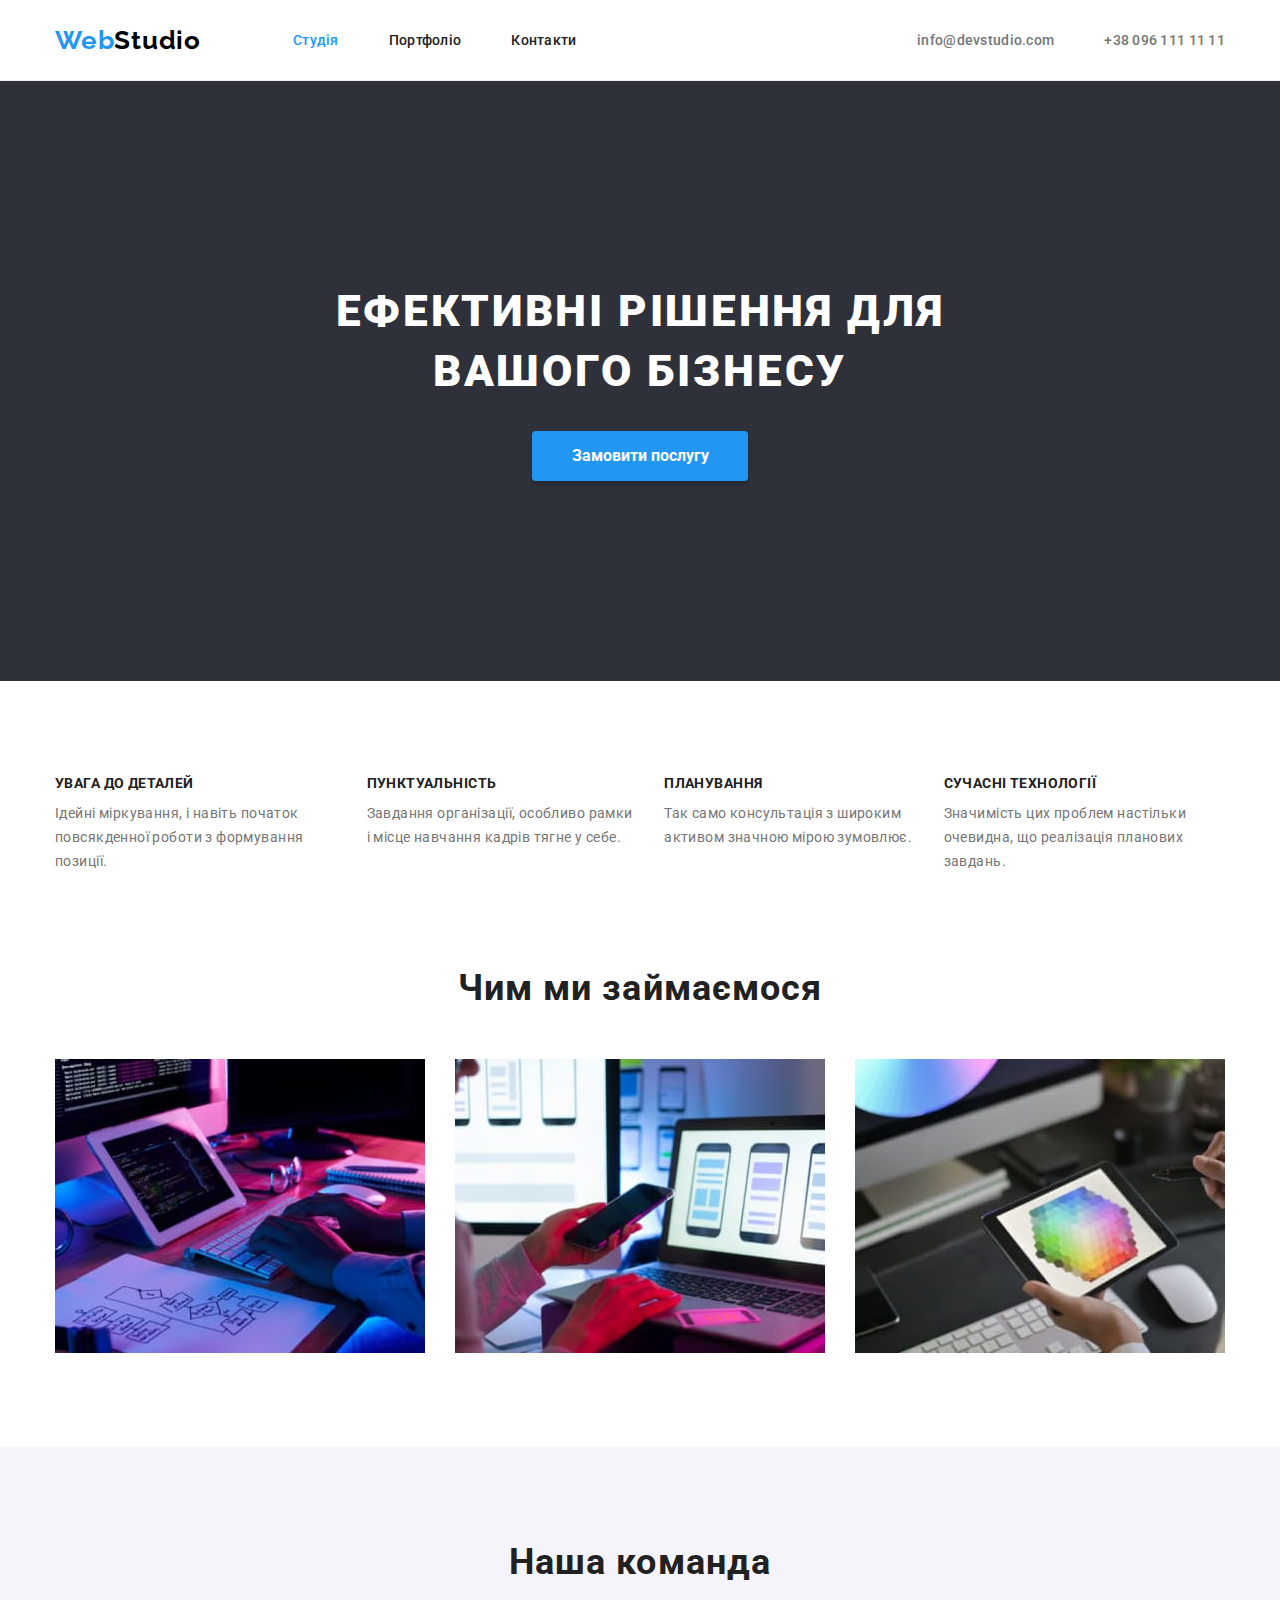
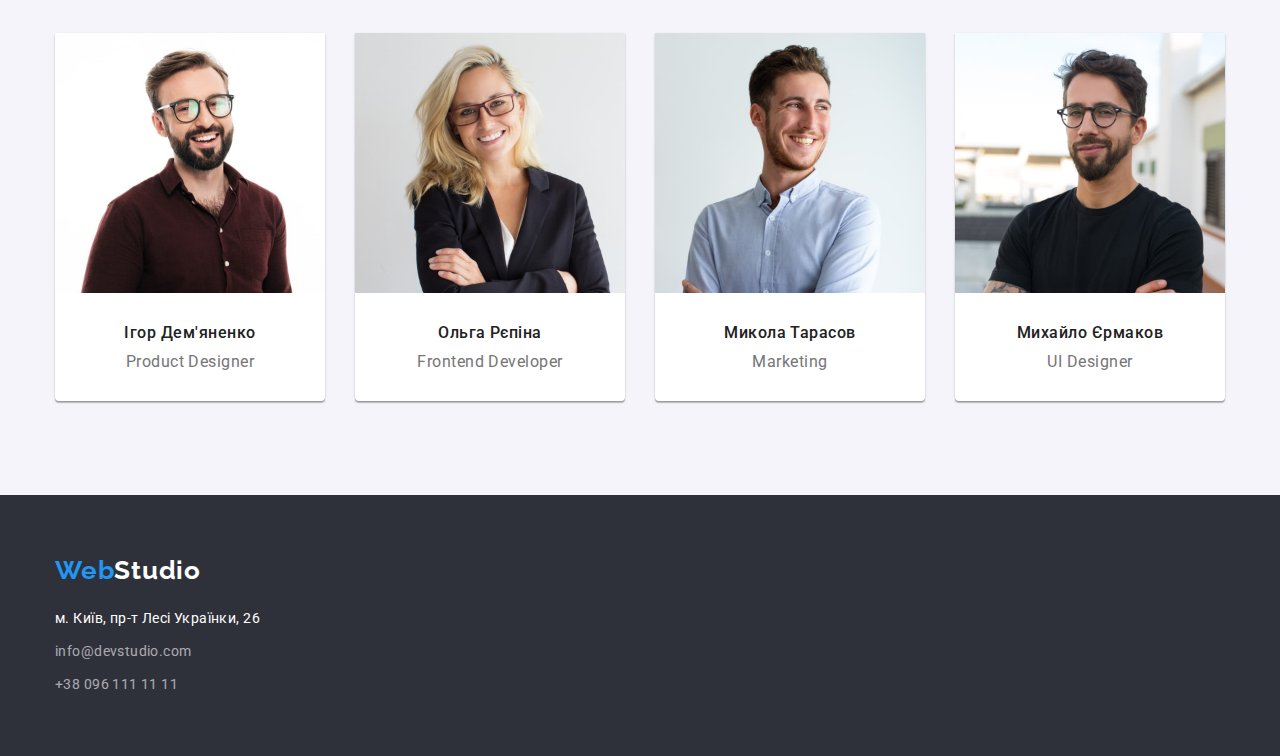
==== index.html @ c27292c5 "Initial commit" ====
<!DOCTYPE html>
<html lang="uk">
  <head>
    <meta charset="UTF-8" />
    <meta http-equiv="X-UA-Compatible" content="IE=edge" />
    <meta name="viewport" content="width=device-width, initial-scale=1.0" />
    <link
      rel="stylesheet"
      href="https://cdnjs.cloudflare.com/ajax/libs/modern-normalize/1.1.0/modern-normalize.min.css
"
    />
    <link rel="stylesheet" href="./css/styles.css" />
    <link rel="preconnect" href="https://fonts.googleapis.com" />
    <link rel="preconnect" href="https://fonts.gstatic.com" crossorigin />
    <link
      href="https://fonts.googleapis.com/css2?family=Raleway:wght@700&family=Roboto:wght@400;500;700;900&display=swap"
      rel="stylesheet"
    />
    <title>Студія</title>
  </head>
  <body class="main">
    <!-- Шапка сайту -->
    <header class="header">
      <div class="container header-container">
        <nav class="nav">
          <a href="" class="logo"><span class="web">Web</span>Studio</a>
          <ul class="nav-list">
            <li class="nav-item">
              <a href="./index.html" class="nav-link current">Студія</a>
            </li>
            <li class="nav-item">
              <a href="./portfolio.html" class="nav-link">Портфоліо</a>
            </li>
            <li class="nav-item"><a href="" class="nav-link">Контакти</a></li>
          </ul>
        </nav>
        <ul class="header-list">
          <li class="header-item">
            <a href="mailto:info@devstudio.com" class="header-link"
              >info@devstudio.com</a
            >
          </li>
          <li class="header-item">
            <a href="tel:+380961111111" class="header-link"
              >+38 096 111 11 11</a
            >
          </li>
        </ul>
      </div>
    </header>
    <!-- Основний контент -->
    <main>
      <!--Вступне відео-->
      <section class="hero">
        <div class="container hero-container">
          <h1 class="hero-title">Ефективні рішення для вашого бізнесу</h1>
          <button type="button" class="hero-btn">Замовити послугу</button>
        </div>
      </section>
      <!--Перелік гарних рис-->
      <section class="ideology section">
        <div class="container ideo-container">
          <h2 class="visually-hidden">Яка наша ідеологія</h2>
          <ul class="ideology-list">
            <li class="ideology-item">
              <h3 class="caution">Увага до деталей</h3>
              <p class="ideology-text">
                Ідейні міркування, і навіть початок повсякденної роботи з
                формування позиції.
              </p>
            </li>
            <li class="ideology-item">
              <h3 class="caution">Пунктуальність</h3>
              <p class="ideology-text">
                Завдання організації, особливо рамки і місце навчання кадрів
                тягне у себе.
              </p>
            </li>
            <li class="ideology-item">
              <h3 class="caution">Планування</h3>
              <p class="ideology-text">
                Так само консультація з широким активом значною мірою зумовлює.
              </p>
            </li>
            <li class="ideology-item">
              <h3 class="caution">Сучасні технології</h3>
              <p class="ideology-text">
                Значимість цих проблем настільки очевидна, що реалізація
                планових завдань.
              </p>
            </li>
          </ul>
        </div>
      </section>
      <!--Картинки чим займаємося-->
      <section class="images section">
        <div class="container images-container">
          <h2 class="title">Чим ми займаємося</h2>
          <ul class="images-list">
            <li class="images-item">
              <img
                src="./images/box1.jpg"
                alt="Верстка на комп'ютері"
                width="370"
                class="image"
              />
            </li>
            <li>
              <img
                src="./images/box2.jpg"
                alt="З'єднання між комп'ютером та смартфоном"
                width="370"
                class="image"
              />
            </li>
            <li>
              <img
                src="./images/box3.jpg"
                alt="Дизайн на планшеті"
                width="370"
                class="image"
              />
            </li>
          </ul>
        </div>
      </section>
      <!--Люди в команді-->
      <section class="team section">
        <div class="container team-container">
          <h2 class="title">Наша команда</h2>
          <ul class="team-list">
            <li class="team-item">
              <img
                src="./images/man1.jpg"
                alt=""
                width="270"
                height="260"
                class="team-img"
              />
              <div class="team-block">
                <h3 class="team-name">Ігор Дем'яненко</h3>
                <p class="team-text">Product Designer</p>
              </div>
            </li>
            <li class="team-item">
              <img
                src="./images/women1.jpg"
                alt=""
                width="270"
                height="260"
                class="team-img"
              />
              <div class="team-block">
                <h3 class="team-name">Ольга Рєпіна</h3>
                <p class="team-text">Frontend Developer</p>
              </div>
            </li>
            <li class="team-item">
              <img
                src="./images/man2.jpg"
                alt=""
                width="270"
                height="260"
                class="teamteam-img"
              />
              <div class="team-block">
                <h3 class="team-name">Микола Тарасов</h3>
                <p class="team-text">Marketing</p>
              </div>
            </li>
            <li class="team-item">
              <img src="./images/man3.jpg" alt="" width="270" height="260" />
              <div class="team-block">
                <h3 class="team-name">Михайло Єрмаков</h3>
                <p class="team-text">UI Designer</p>
              </div>
            </li>
          </ul>
        </div>
      </section>
    </main>
    <!-- Футер -->
    <footer class="footer">
      <div class="container">
        <a href="" class="footer-logo"><span class="web">Web</span>Studio</a>
        <address class="address">
          <ul class="address-list">
            <li class="address-item">
              <a
                href="https://www.google.com.ua/maps/place/%D0%B1%D1%83%D0%BB.+%D0%9B%D0%B5%D1%81%D0%B8+%D0%A3%D0%BA%D1%80%D0%B0%D0%B8%D0%BD%D0%BA%D0%B8,+26,+%D0%9A%D0%B8%D0%B5%D0%B2,+02000/@50.4265807,30.5361971,17z/data=!3m1!4b1!4m5!3m4!1s0x40d4cf0e033ecbe9:0x57a4dffefec77da0!8m2!3d50.4265807!4d30.5383858?hl=ru"
                target="_blank"
                rel="noopener noreferrer"
                class="address-map"
                >м. Київ, пр-т Лесі Українки, 26</a
              >
            </li>
            <li class="address-item">
              <a href="mailto:info@devstudio.com" class="address-mail"
                >info@devstudio.com</a
              >
            </li>
            <li class="address-item">
              <a href="tel:+380961111111" class="address-tel"
                >+38 096 111 11 11</a
              >
            </li>
          </ul>
        </address>
      </div>
    </footer>
  </body>
</html>
---- css/styles.css ----
:root {
    /* Кольори макету */

    --main-clr: #2196F3;
    --dark-grey-clr: #2F313A;
    --light-clr: #F5F5F5;
    --light-grey-clr: #F5F4FA;
    --grey-txt-clr: #757575;
    --dark-txt-clr: #212121;
    --light-txt-clr: #FFFFFF;
    --foot-grey-clr: rgba(255, 255, 255, 0.6);
    --dark-clr: #000000;
    --btn-active: #188CE8;


    /* Шрифти макету */

    --main-font: 'Roboto',
        sans-serif;
    --logo-font: 'Raleway',
        sans-serif;


}



.main {
    font-family: var(--main-font);
    color: var(--dark-txt-clr);
    margin: 0;

}

h1,
h2,
h3,
h4,
h5,
h6,
p,
ul {
    margin: 0;
}

img {
    display: block;
}


.container {
    width: 1200px;
    padding: 0 15px;
    margin: 0 auto;

}

.visually-hidden {
    position: absolute;
    white-space: nowrap;
    width: 1px;
    height: 1px;
    overflow: hidden;
    border: 0;
    padding: 0;
    clip: rect(0 0 0 0);
    clip-path: inset(50%);
    margin: -1px;
}


.section {
    padding: 94px 0;
}

.header-container,
.nav {
    display: flex;
    align-items: center;
    margin-right: auto;

}



.header-list,
.nav-list {
    display: flex;
    gap: 50px;
    padding: 0;
}



/* Початок nav */

.logo,
.logo:focus {
    font-family: var(--logo-font);
    font-weight: 700;
    font-size: 26px;
    line-height: calc(31 / 26);
    letter-spacing: 0.03em;
    color: var(--dark-clr);
    text-decoration: none;
    list-style: none;
    margin-right: 92px;
}



.web {
    color: var(--main-clr);

}

/* Початок шапки */

.header {
    background-color: var(--light-txt-clr);
    font-weight: 500;
    font-size: 14px;
    line-height: calc(16 / 14);
    letter-spacing: 0.02em;
    font-family: var(--main-font);
    border-bottom: 1px solid #ECECEC;
}

.header-list,
.nav-list,
.header-list:focus {
    list-style: none;
    padding: 0;
}



.nav-link {

    text-decoration: none;
    color: inherit;
    padding: 32px 0;

}

.nav-link:hover,
.nav-link:focus {
    color: var(--main-clr);
}

.current {
    color: var(--main-clr);
}

/* Кінець nav */

/* Початок контактів */

.header-link {
    list-style: none;
    font-weight: 500;
    font-size: 14px;
    line-height: calc(16 / 14);
    letter-spacing: 0.02em;
    color: var(--grey-txt-clr);
    text-decoration: none;

}

.header-link,
.header-item {
    padding: 32px 0;
}

.header-link:hover,
.header-link:focus {
    color: var(--main-clr);
}

/* Кінець контактів */



/* Початок основного контенту */


/* Герой */
.hero {
    display: flex;
    background-color: var(--dark-grey-clr);
    padding: 200px 0;
    text-align: center;
}



.hero-title {
    font-weight: 900;
    font-size: 44px;
    line-height: calc(60 / 44);
    letter-spacing: 0.06em;
    text-transform: uppercase;
    color: var(--light-txt-clr);
    flex-wrap: wrap;
    width: 696px;
    margin: 0 auto 30px;


}

.hero-btn {
    background-color: var(--main-clr);
    color: var(--light-txt-clr);
    cursor: pointer;
    font-weight: 700;
    font-size: 16px;
    line-height: calc(30 / 16);
    text-align: center;
    box-shadow: 0px 4px 4px rgba(0, 0, 0, 0.15);
    border-radius: 4px;
    border: transparent;
    padding: 10px 32px;
    width: 216px;

}

.hero-btn:hover {
    background-color: var(--btn-active);
}

/* Герой кінець */

/* Перелік гарних рис */


.ideology {
    padding-bottom: 0;
}


.caution {
    font-weight: 700;
    font-size: 14px;
    line-height: calc(16 / 14);
    letter-spacing: 0.03em;
    text-transform: uppercase;
    margin-bottom: 10px;

}

.ideo-container {
    display: flex;
    align-items: center;

}

.caution,
.ideology-text {

    flex-wrap: wrap;

}

.ideology-list {

    list-style: none;
    display: flex;
    gap: 30px;
    padding: 0;

}

.ideology-text {
    font-size: 14px;
    line-height: calc(24 / 14);
    letter-spacing: 0.03em;
    color: var(--grey-txt-clr);


}




/* Кінець гарних рис */


/* Чим займаємося */


.images-container {
    display: flex;
    flex-direction: column;
    justify-content: center;
}

.title {
    font-weight: 700;
    font-size: 36px;
    line-height: calc(42 / 36);
    text-align: center;
    letter-spacing: 0.03em;
    margin-bottom: 50px;
}

.images-list {
    list-style: none;
    display: flex;
    gap: 30px;
    padding: 0;
}



/* Кінець чим займаємося */


/* Люди в команді */

.team {
    background-color: var(--light-grey-clr);

}

.team-container {
    display: flex;
    flex-direction: column;

}



.team-list {
    list-style: none;
    display: flex;
    gap: 30px;
    padding: 0;

}

.team-block {
    padding: 30px 0;
}

.team-item {
    box-shadow: 0px 1px 3px rgba(0, 0, 0, 0.12), 0px 1px 1px rgba(0, 0, 0, 0.14), 0px 2px 1px rgba(0, 0, 0, 0.2);
    border-radius: 0px 0px 4px 4px;
    width: 270px;
    background-color: var(--light-txt-clr);
}

.team-name {
    font-weight: 500;
    font-size: 16px;
    line-height: calc(19 / 16);
    text-align: center;
    letter-spacing: 0.03em;
    margin-bottom: 10px;


}

.team-text {
    font-size: 16px;
    line-height: calc(19 / 16);
    text-align: center;
    letter-spacing: 0.03em;
    color: var(--grey-txt-clr);

}



/* кінець люди в команді */


/* Футер початок */

.footer {
    background-color: var(--dark-grey-clr);
    display: flex;
    align-items: center;
    padding: 60px 0;
}


.footer-logo {
    font-family: var(--logo-font);
    font-weight: 700;
    font-size: 26px;
    line-height: calc(31 / 26);
    letter-spacing: 0.03em;
    color: var(--light-txt-clr);
    list-style: none;
    text-decoration: none;
    display: inline-block;
    margin-bottom: 20px;
}



.address-item:not(:last-child) {
    margin-bottom: 9px;
}



.address-map {
    font-weight: 400;
    font-size: 14px;
    line-height: calc(24 / 14);
    letter-spacing: 0.03em;
    color: var(--light-txt-clr);
    text-decoration: none;
    font-style: normal;

}

.address-tel,
.address-mail {
    font-weight: 400;
    font-size: 14px;
    line-height: calc(24 / 14);
    letter-spacing: 0.03em;
    color: var(--foot-grey-clr);
    text-decoration: none;
    font-style: normal;


}

.address-tel {
    margin: 0;
}

.address-list {
    list-style: none;
    padding: 0;
}

.address-tel:hover,
.address-mail:hover,
.address-map:hover,
.address-tel:focus,
.address-mail:focus,
.address-map:focus {
    color: var(--main-clr);

}

/* Кінець футеру */





/* ПОРТФОЛІО */




.port-btns {
    list-style: none;
    display: flex;
    justify-content: center;
    gap: 8px;
    margin-bottom: 50px;
}

.port-btn {
    cursor: pointer;
    background-color: var(--light-grey-clr);
    border: 0;
    font-family: inherit;
    font-weight: 500;
    font-size: 16px;
    line-height: calc(26 / 16);
    text-align: center;
    letter-spacing: 0.03em;
    padding: 6px 22px;
    border-radius: 4px;
}


.port-btn:hover,
.port-btn:focus {
    background-color: var(--main-clr);
    color: var(--light-txt-clr);
    box-shadow: 0px 3px 1px rgba(0, 0, 0, 0.1), 0px 1px 2px rgba(0, 0, 0, 0.08), 0px 2px 2px rgba(0, 0, 0, 0.12);

}

.port-box {
    padding: 20px 24px;
    border-right: 1px solid #EEEEEE;
    border-bottom: 1px solid #EEEEEE;
    border-left: 1px solid #EEEEEE;
}

.port-list {
    display: flex;
    flex-wrap: wrap;
    gap: 30px;
    padding: 0;
}

.port-item {
    list-style: none;
    width: calc((100% - 60px) / 3);
    padding: 0;
}

.port-link,
.port-link:focus {
    text-decoration: none;
    color: inherit;
}

.port-titles {
    font-weight: 700;
    font-size: 18px;
    line-height: calc(36 / 18);
    letter-spacing: 0.06em;
    margin-bottom: 4px;
}

.port-text {
    font-size: 16px;
    line-height: calc(30 / 16);
    letter-spacing: 0.03em;
    color: var(--grey-txt-clr);
}
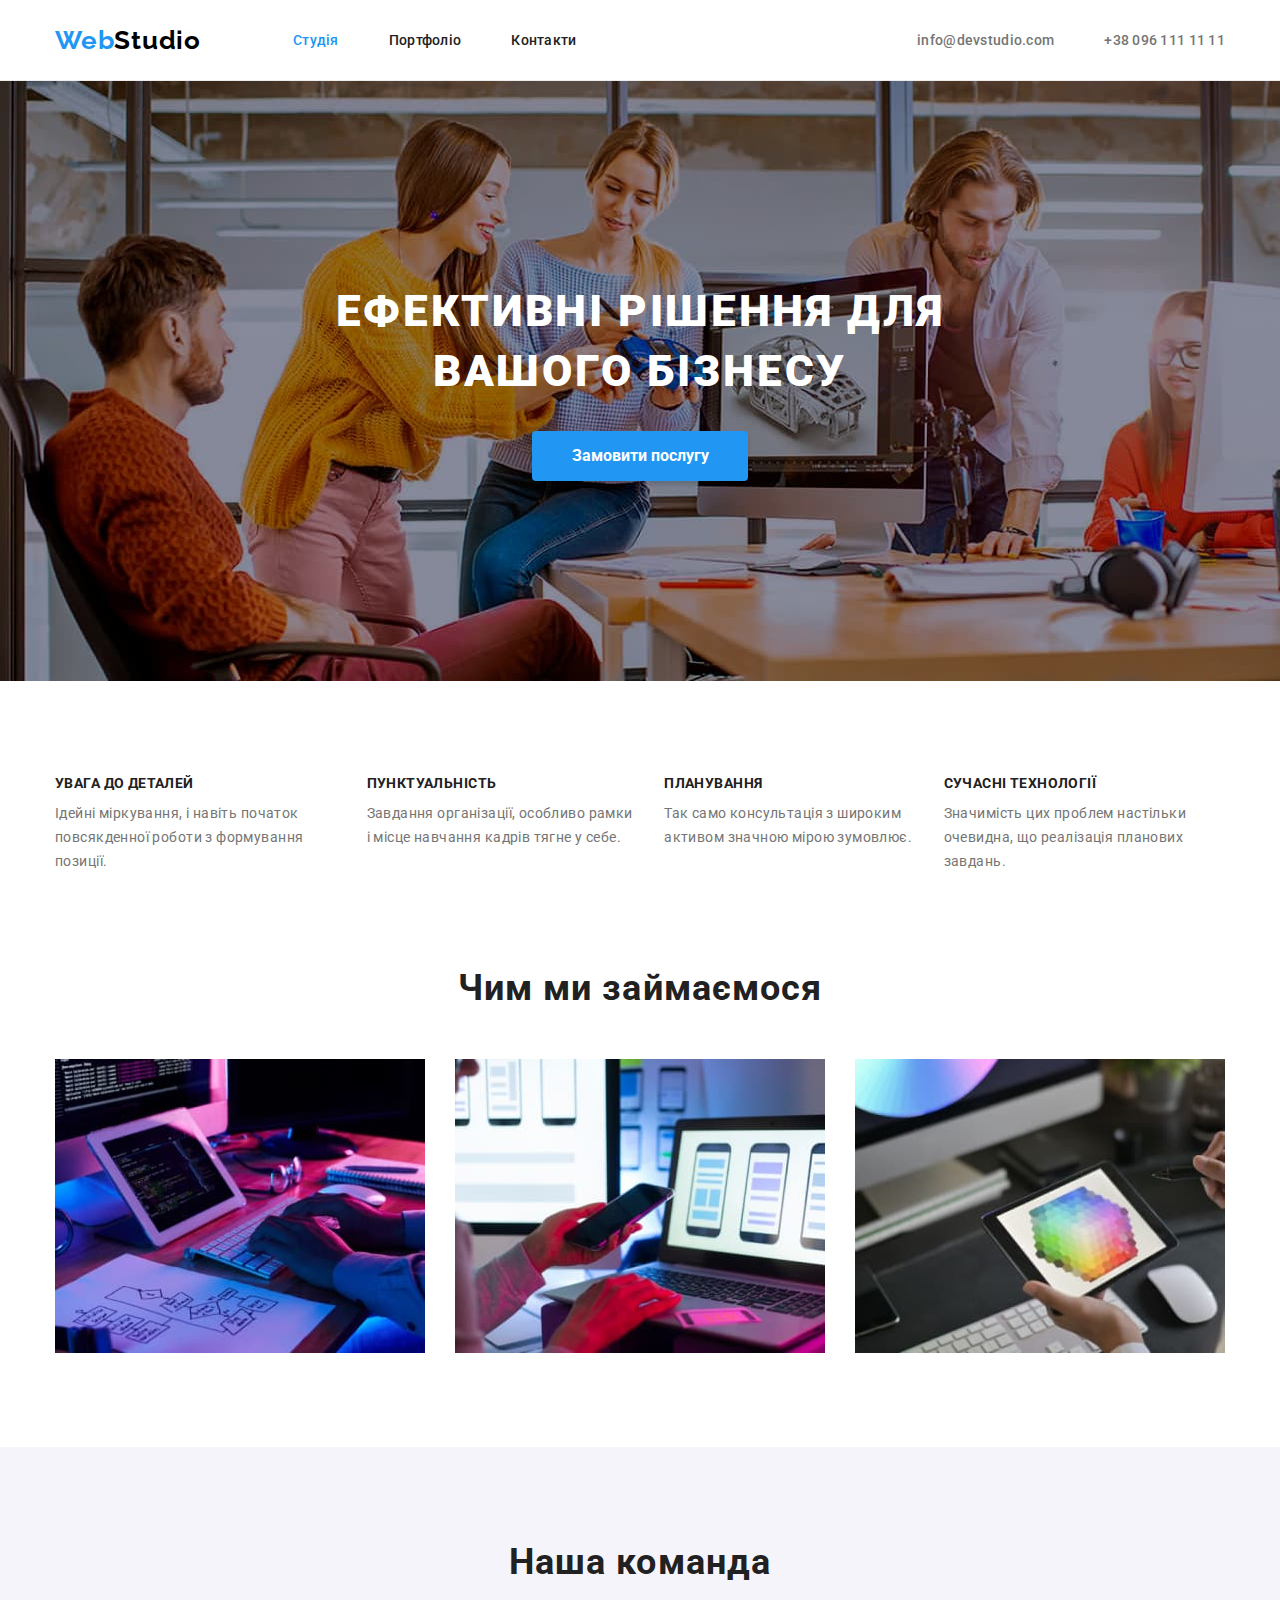
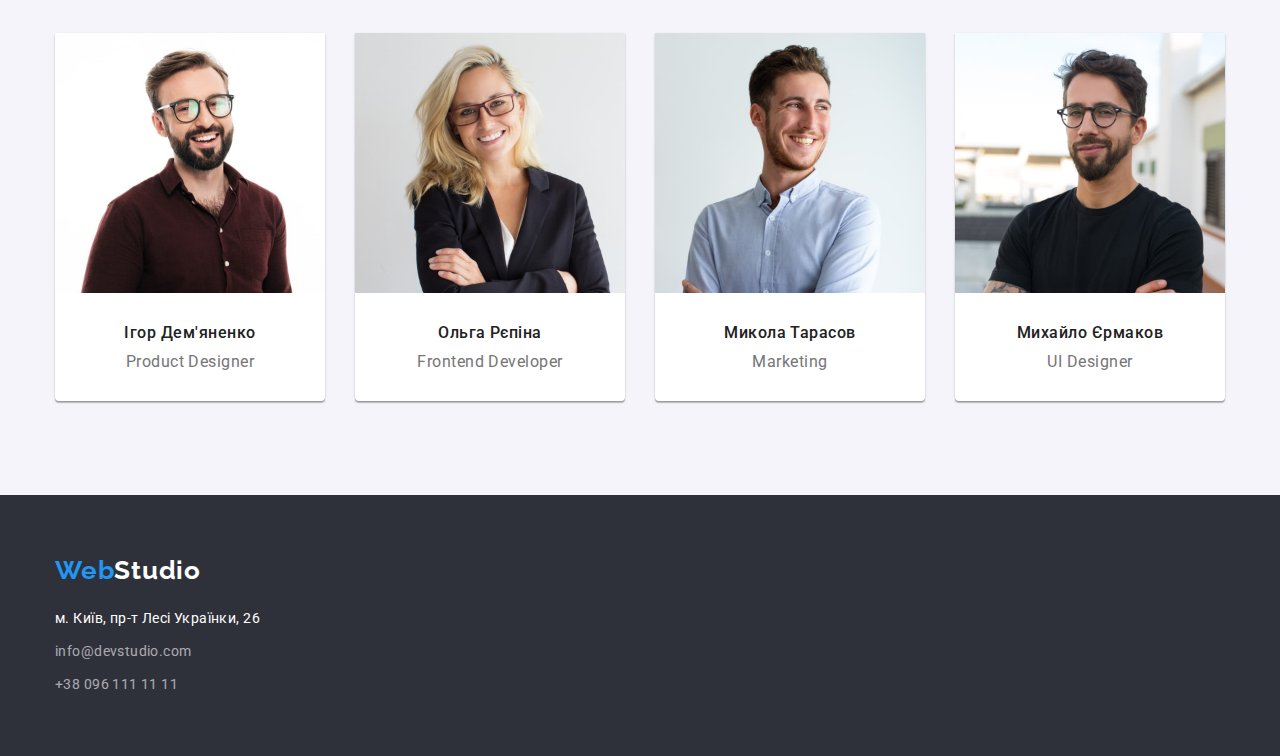
==== commit 1b6fdbb5: "add sprite.svg" ====
--- a/index.html
+++ b/index.html
@@ -52,7 +52,7 @@
     <main>
       <!--Вступне відео-->
       <section class="hero">
-        <div class="container hero-container">
+        <div class="container">
           <h1 class="hero-title">Ефективні рішення для вашого бізнесу</h1>
           <button type="button" class="hero-btn">Замовити послугу</button>
         </div>
--- a/css/styles.css
+++ b/css/styles.css
@@ -190,7 +190,11 @@
     background-color: var(--dark-grey-clr);
     padding: 200px 0;
     text-align: center;
-}
+    background-image: url(../images/hero_photo.jpg);
+    background-size: cover;
+    background-repeat: no-repeat;
+}
+
 
 
 
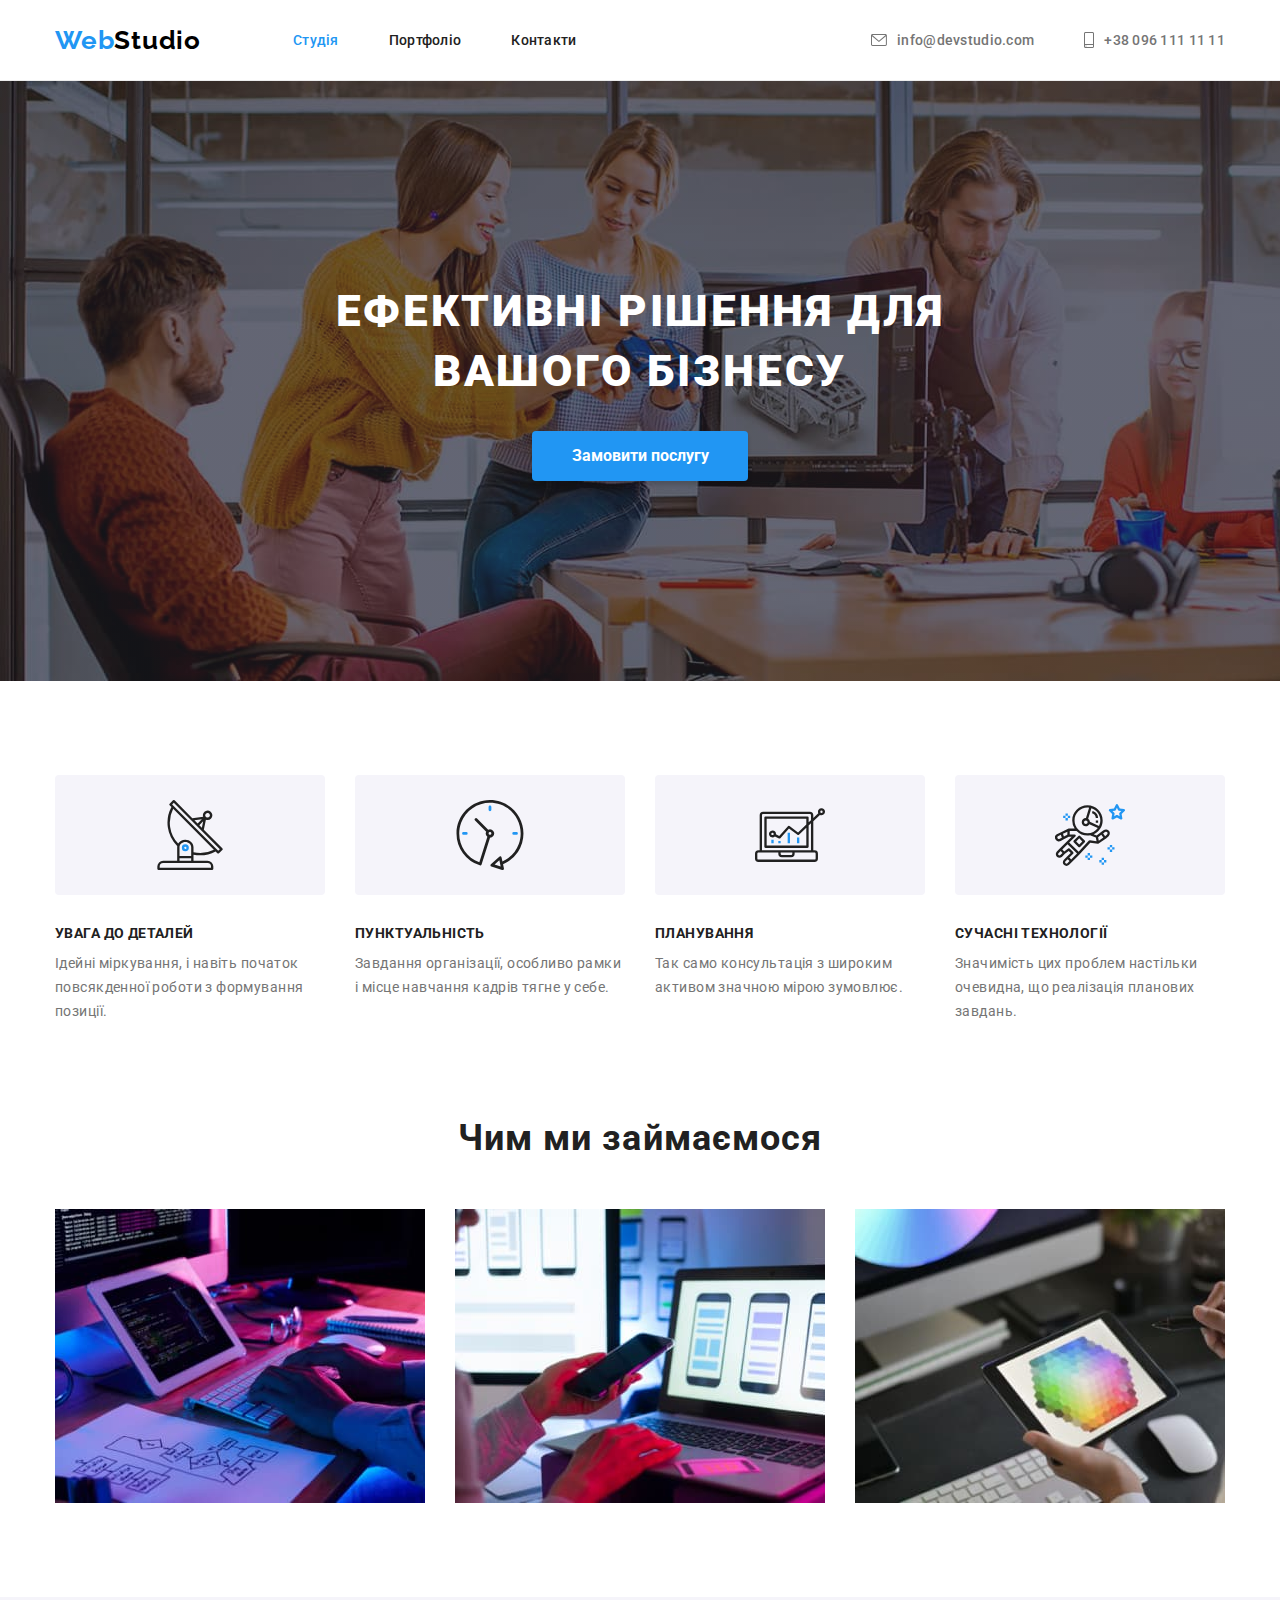
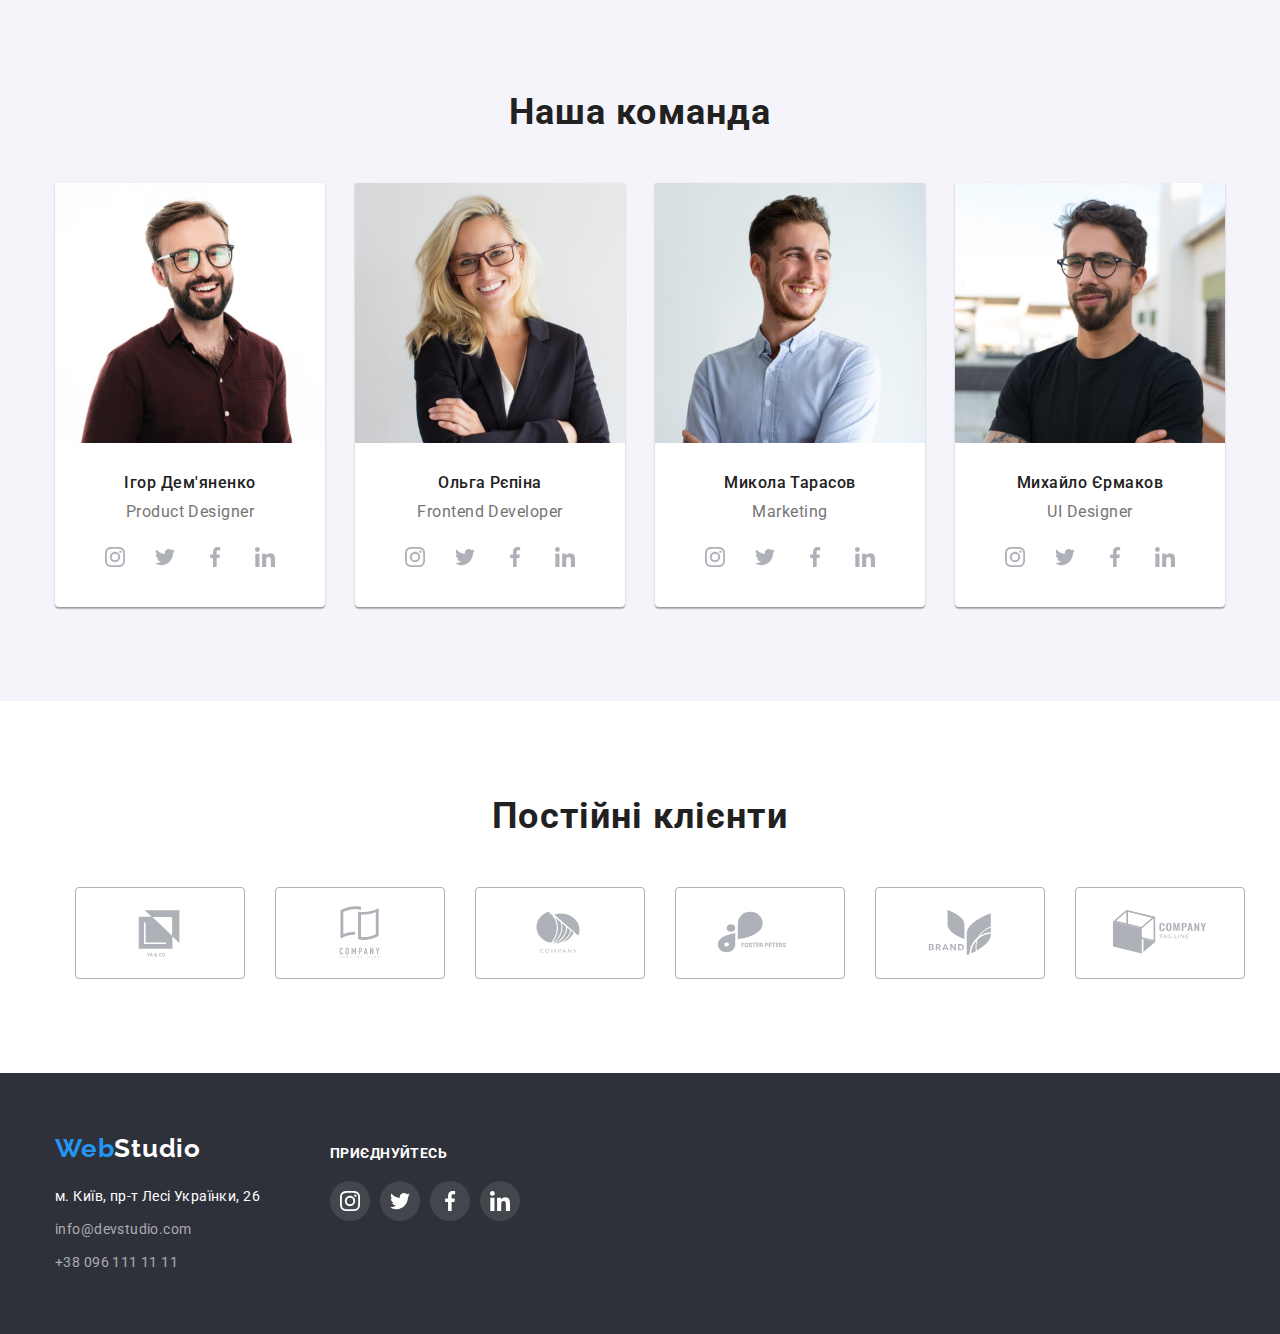
==== commit c0353bbf: "Додано Sprite-овий файл, під'єднано всі іконки." ====
--- a/index.html
+++ b/index.html
@@ -37,11 +37,15 @@
         <ul class="header-list">
           <li class="header-item">
             <a href="mailto:info@devstudio.com" class="header-link"
+              ><svg width="16px" height="12px" class="header-icon">
+                <use href="./images/icons.svg#mail"></use></svg
               >info@devstudio.com</a
             >
           </li>
           <li class="header-item">
             <a href="tel:+380961111111" class="header-link"
+              ><svg width="10px" height="16px" class="header-icon">
+                <use href="./images/icons.svg#phone"></use></svg
               >+38 096 111 11 11</a
             >
           </li>
@@ -63,6 +67,11 @@
           <h2 class="visually-hidden">Яка наша ідеологія</h2>
           <ul class="ideology-list">
             <li class="ideology-item">
+              <div class="icon-container">
+                <svg width="70" height="70" class="ideo-icon">
+                  <use href="./images/icons.svg#antenna"></use>
+                </svg>
+              </div>
               <h3 class="caution">Увага до деталей</h3>
               <p class="ideology-text">
                 Ідейні міркування, і навіть початок повсякденної роботи з
@@ -70,6 +79,11 @@
               </p>
             </li>
             <li class="ideology-item">
+              <div class="icon-container">
+                <svg width="70" height="70" class="ideo-icon">
+                  <use href="./images/icons.svg#clock"></use>
+                </svg>
+              </div>
               <h3 class="caution">Пунктуальність</h3>
               <p class="ideology-text">
                 Завдання організації, особливо рамки і місце навчання кадрів
@@ -77,12 +91,24 @@
               </p>
             </li>
             <li class="ideology-item">
+              <div class="icon-container">
+                <svg width="70" height="70" class="ideo-icon">
+                  <use href="./images/icons.svg#diagram"></use>
+                </svg>
+              </div>
+
               <h3 class="caution">Планування</h3>
               <p class="ideology-text">
                 Так само консультація з широким активом значною мірою зумовлює.
               </p>
             </li>
             <li class="ideology-item">
+              <div class="icon-container">
+                <svg width="70" height="70" class="ideo-icon">
+                  <use href="./images/icons.svg#astronaut"></use>
+                </svg>
+              </div>
+
               <h3 class="caution">Сучасні технології</h3>
               <p class="ideology-text">
                 Значимість цих проблем настільки очевидна, що реалізація
@@ -140,6 +166,57 @@
               <div class="team-block">
                 <h3 class="team-name">Ігор Дем'яненко</h3>
                 <p class="team-text">Product Designer</p>
+                <!-- ІКОНКИ -->
+                <ul class="icon-list">
+                  <li class="icon-item">
+                    <a
+                      href="https://www.instagram.com/"
+                      rel="noreferrer nooppener nofollow"
+                      target="_blank"
+                      class="team-link"
+                    >
+                      <svg class="team-icon" width="20" height="20">
+                        <use href="./images/icons.svg#instagram"></use>
+                      </svg>
+                    </a>
+                  </li>
+                  <li class="icon-item">
+                    <a
+                      href="https://twitter.com/?lang=ru"
+                      rel="noreferrer nooppener nofollow"
+                      target="_blank"
+                      class="team-link"
+                    >
+                      <svg class="team-icon" width="20" height="20">
+                        <use href="./images/icons.svg#twitter"></use>
+                      </svg>
+                    </a>
+                  </li>
+                  <li class="icon-item">
+                    <a
+                      href="https://m.facebook.com/login/?locale2=ru_RU"
+                      rel="noreferrer nooppener nofollow"
+                      target="_blank"
+                      class="team-link"
+                    >
+                      <svg class="team-icon" width="20" height="20">
+                        <use href="./images/icons.svg#facebook"></use>
+                      </svg>
+                    </a>
+                  </li>
+                  <li class="icon-item">
+                    <a
+                      href="https://ua.linkedin.com/"
+                      rel="noreferrer nooppener nofollow"
+                      target="_blank"
+                      class="team-link"
+                    >
+                      <svg class="team-icon" width="20" height="20">
+                        <use href="./images/icons.svg#linkedin"></use>
+                      </svg>
+                    </a>
+                  </li>
+                </ul>
               </div>
             </li>
             <li class="team-item">
@@ -153,6 +230,57 @@
               <div class="team-block">
                 <h3 class="team-name">Ольга Рєпіна</h3>
                 <p class="team-text">Frontend Developer</p>
+                <!-- ІКОНКИ -->
+                <ul class="icon-list">
+                  <li class="icon-item">
+                    <a
+                      href="https://www.instagram.com/"
+                      rel="noreferrer nooppener nofollow"
+                      target="_blank"
+                      class="team-link"
+                    >
+                      <svg class="team-icon" width="20" height="20">
+                        <use href="./images/icons.svg#instagram"></use>
+                      </svg>
+                    </a>
+                  </li>
+                  <li class="icon-item">
+                    <a
+                      href="https://twitter.com/?lang=ru"
+                      rel="noreferrer nooppener nofollow"
+                      target="_blank"
+                      class="team-link"
+                    >
+                      <svg class="team-icon" width="20" height="20">
+                        <use href="./images/icons.svg#twitter"></use>
+                      </svg>
+                    </a>
+                  </li>
+                  <li class="icon-item">
+                    <a
+                      href="https://m.facebook.com/login/?locale2=ru_RU"
+                      rel="noreferrer nooppener nofollow"
+                      target="_blank"
+                      class="team-link"
+                    >
+                      <svg class="team-icon" width="20" height="20">
+                        <use href="./images/icons.svg#facebook"></use>
+                      </svg>
+                    </a>
+                  </li>
+                  <li class="icon-item">
+                    <a
+                      href="https://ua.linkedin.com/"
+                      rel="noreferrer nooppener nofollow"
+                      target="_blank"
+                      class="team-link"
+                    >
+                      <svg class="team-icon" width="20" height="20">
+                        <use href="./images/icons.svg#linkedin"></use>
+                      </svg>
+                    </a>
+                  </li>
+                </ul>
               </div>
             </li>
             <li class="team-item">
@@ -166,6 +294,57 @@
               <div class="team-block">
                 <h3 class="team-name">Микола Тарасов</h3>
                 <p class="team-text">Marketing</p>
+                <!-- ІКОНКИ -->
+                <ul class="icon-list">
+                  <li class="icon-item">
+                    <a
+                      href="https://www.instagram.com/"
+                      rel="noreferrer nooppener nofollow"
+                      target="_blank"
+                      class="team-link"
+                    >
+                      <svg class="team-icon" width="20" height="20">
+                        <use href="./images/icons.svg#instagram"></use>
+                      </svg>
+                    </a>
+                  </li>
+                  <li class="icon-item">
+                    <a
+                      href="https://twitter.com/?lang=ru"
+                      rel="noreferrer nooppener nofollow"
+                      target="_blank"
+                      class="team-link"
+                    >
+                      <svg class="team-icon" width="20" height="20">
+                        <use href="./images/icons.svg#twitter"></use>
+                      </svg>
+                    </a>
+                  </li>
+                  <li class="icon-item">
+                    <a
+                      href="https://m.facebook.com/login/?locale2=ru_RU"
+                      rel="noreferrer nooppener nofollow"
+                      target="_blank"
+                      class="team-link"
+                    >
+                      <svg class="team-icon" width="20" height="20">
+                        <use href="./images/icons.svg#facebook"></use>
+                      </svg>
+                    </a>
+                  </li>
+                  <li class="icon-item">
+                    <a
+                      href="https://ua.linkedin.com/"
+                      rel="noreferrer nooppener nofollow"
+                      target="_blank"
+                      class="team-link"
+                    >
+                      <svg class="team-icon" width="20" height="20">
+                        <use href="./images/icons.svg#linkedin"></use>
+                      </svg>
+                    </a>
+                  </li>
+                </ul>
               </div>
             </li>
             <li class="team-item">
@@ -173,7 +352,108 @@
               <div class="team-block">
                 <h3 class="team-name">Михайло Єрмаков</h3>
                 <p class="team-text">UI Designer</p>
-              </div>
+                <!-- ІКОНКИ -->
+                <ul class="icon-list">
+                  <li class="icon-item">
+                    <a
+                      href="https://www.instagram.com/"
+                      rel="noreferrer nooppener nofollow"
+                      target="_blank"
+                      class="team-link"
+                    >
+                      <svg class="team-icon" width="20" height="20">
+                        <use href="./images/icons.svg#instagram"></use>
+                      </svg>
+                    </a>
+                  </li>
+                  <li class="icon-item">
+                    <a
+                      href="https://twitter.com/?lang=ru"
+                      rel="noreferrer nooppener nofollow"
+                      target="_blank"
+                      class="team-link"
+                    >
+                      <svg class="team-icon" width="20" height="20">
+                        <use href="./images/icons.svg#twitter"></use>
+                      </svg>
+                    </a>
+                  </li>
+                  <li class="icon-item">
+                    <a
+                      href="https://m.facebook.com/login/?locale2=ru_RU"
+                      rel="noreferrer nooppener nofollow"
+                      target="_blank"
+                      class="team-link"
+                    >
+                      <svg class="team-icon" width="20" height="20">
+                        <use href="./images/icons.svg#facebook"></use>
+                      </svg>
+                    </a>
+                  </li>
+                  <li class="icon-item">
+                    <a
+                      href="https://ua.linkedin.com/"
+                      rel="noreferrer nooppener nofollow"
+                      target="_blank"
+                      class="team-link"
+                    >
+                      <svg class="team-icon" width="20" height="20">
+                        <use href="./images/icons.svg#linkedin"></use>
+                      </svg>
+                    </a>
+                  </li>
+                </ul>
+              </div>
+            </li>
+          </ul>
+        </div>
+      </section>
+      <!-- Постійні клієнти -->
+      <section class="section">
+        <div class="container">
+          <h2 class="title">Постійні клієнти</h2>
+          <ul class="clients-list">
+            <li class="clients-item">
+              <a href="" class="clients-link">
+                <svg width="106" height="60">
+                  <use href="./images/icons.svg#logo-1"></use>
+                </svg>
+              </a>
+            </li>
+            <li class="clients-item">
+              <a href="" class="clients-link">
+                <svg width="106" height="60">
+                  <use href="./images/icons.svg#logo-2"></use>
+                </svg>
+              </a>
+            </li>
+            <li class="clients-item">
+              <a href="" class="clients-link">
+                <svg width="106" height="60">
+                  <use href="./images/icons.svg#logo-3"></use>
+                </svg>
+              </a>
+            </li>
+            <li class="clients-item">
+              <a href="" class="clients-link">
+                <svg width="106" height="60">
+                  <use href="./images/icons.svg#logo-4"></use>
+                </svg>
+              </a>
+            </li>
+            <li class="clients-item">
+              <a href="" class="clients-link">
+                <svg width="106" height="60">
+                  <use href="./images/icons.svg#logo-5"></use>
+                </svg>
+              </a>
+            </li>
+            <li class="clients-item">
+              <a href="" class="clients-link">
+                <svg width="106" height="60">
+                  <use href="./images/icons.svg#logo-6"></use>
+                </svg>
+              </a>
             </li>
           </ul>
         </div>
@@ -181,9 +461,9 @@
     </main>
     <!-- Футер -->
     <footer class="footer">
-      <div class="container">
-        <a href="" class="footer-logo"><span class="web">Web</span>Studio</a>
+      <div class="container footer-container">
         <address class="address">
+          <a href="" class="footer-logo"><span class="web">Web</span>Studio</a>
           <ul class="address-list">
             <li class="address-item">
               <a
@@ -206,6 +486,59 @@
             </li>
           </ul>
         </address>
+        <div class="subscribe">
+          <h2 class="links-title">Приєднуйтесь</h2>
+          <ul class="links-list">
+            <li class="links-item">
+              <a
+                class="subs-link"
+                href="https://www.instagram.com/"
+                rel="noreferrer nooppener nofollow"
+                target="_blank"
+              >
+                <svg width="20" height="20">
+                  <use href="./images/icons.svg#instagram"></use>
+                </svg>
+              </a>
+            </li>
+            <li class="links-item">
+              <a
+                class="subs-link"
+                href="https://twitter.com/?lang=ru"
+                rel="noreferrer nooppener nofollow"
+                target="_blank"
+              >
+                <svg width="20" height="20">
+                  <use href="./images/icons.svg#twitter"></use>
+                </svg>
+              </a>
+            </li>
+            <li class="links-item">
+              <a
+                class="subs-link"
+                href="https://m.facebook.com/login/?locale2=ru_RU"
+                rel="noreferrer nooppener nofollow"
+                target="_blank"
+              >
+                <svg width="20" height="20">
+                  <use href="./images/icons.svg#facebook"></use>
+                </svg>
+              </a>
+            </li>
+            <li class="links-item">
+              <a
+                class="subs-link"
+                href="https://ua.linkedin.com/"
+                rel="noreferrer nooppener nofollow"
+                target="_blank"
+              >
+                <svg width="20" height="20">
+                  <use href="./images/icons.svg#linkedin"></use>
+                </svg>
+              </a>
+            </li>
+          </ul>
+        </div>
       </div>
     </footer>
   </body>
--- a/css/styles.css
+++ b/css/styles.css
@@ -11,6 +11,7 @@
     --foot-grey-clr: rgba(255, 255, 255, 0.6);
     --dark-clr: #000000;
     --btn-active: #188CE8;
+    --icon-color: #AFB1B8;
 
 
     /* Шрифти макету */
@@ -126,6 +127,7 @@
     border-bottom: 1px solid #ECECEC;
 }
 
+
 .header-list,
 .nav-list,
 .header-list:focus {
@@ -157,25 +159,27 @@
 /* Початок контактів */
 
 .header-link {
+    display: flex;
+    gap: 10px;
+    align-items: center;
     list-style: none;
     font-weight: 500;
     font-size: 14px;
     line-height: calc(16 / 14);
     letter-spacing: 0.02em;
     color: var(--grey-txt-clr);
+    fill: var(--grey-txt-clr);
     text-decoration: none;
-
-}
-
-.header-link,
-.header-item {
     padding: 32px 0;
 }
 
 .header-link:hover,
 .header-link:focus {
     color: var(--main-clr);
-}
+    fill: var(--main-clr);
+}
+
+
 
 /* Кінець контактів */
 
@@ -190,7 +194,7 @@
     background-color: var(--dark-grey-clr);
     padding: 200px 0;
     text-align: center;
-    background-image: url(../images/hero_photo.jpg);
+    background-image: linear-gradient(rgba(47, 48, 58, 0.4), rgba(47, 48, 58, 0.4)), url(../images/hero_photo.jpg);
     background-size: cover;
     background-repeat: no-repeat;
 }
@@ -279,10 +283,19 @@
     line-height: calc(24 / 14);
     letter-spacing: 0.03em;
     color: var(--grey-txt-clr);
-
-
-}
-
+}
+
+.icon-container {
+    width: 270px;
+    height: 120px;
+    background-color: var(--light-grey-clr);
+    border-radius: 4px;
+    margin-bottom: 30px;
+    display: flex;
+    justify-content: center;
+    align-items: center;
+
+}
 
 
 
@@ -373,9 +386,72 @@
 
 }
 
+.team-link {
+    display: flex;
+    border-radius: 50%;
+    width: 40px;
+    height: 40px;
+    justify-content: center;
+    align-items: center;
+    margin-top: 16px;
+    cursor: pointer;
+    fill: var(--icon-color);
+
+}
+
+
+.team-link:hover,
+.icon-link:focus {
+    background-color: var(--main-clr);
+    fill: var(--light-txt-clr);
+}
+
+.icon-list {
+    list-style: none;
+    display: flex;
+    gap: 10px;
+    justify-content: center;
+    align-items: center;
+    padding: 0;
+}
+
+
+
 
 
 /* кінець люди в команді */
+
+
+/* ПОСТІЙНІ КЛІЄНТИ */
+
+.clients-list {
+    list-style: none;
+    display: flex;
+    justify-content: center;
+    align-items: center;
+    gap: 30px;
+}
+
+.clients-link {
+    display: flex;
+    width: 170px;
+    height: 92px;
+    justify-content: center;
+    align-items: center;
+    cursor: pointer;
+    fill: var(--icon-color);
+    border: 1px solid var(--icon-color);
+    border-radius: 4px;
+
+}
+
+
+.clients-link:hover,
+.clients-link:focus {
+    fill: var(--main-clr);
+    border-color: var(--main-clr);
+    border-radius: 4px;
+}
 
 
 /* Футер початок */
@@ -399,6 +475,7 @@
     text-decoration: none;
     display: inline-block;
     margin-bottom: 20px;
+    font-style: normal;
 }
 
 
@@ -450,6 +527,54 @@
 .address-map:focus {
     color: var(--main-clr);
 
+}
+
+.links-title {
+    text-transform: uppercase;
+    font-weight: 700;
+    font-size: 14px;
+    line-height: 16px;
+    letter-spacing: 0.03em;
+    color: var(--light-txt-clr);
+    padding-top: 12px;
+    margin-bottom: 20px;
+}
+
+.address {
+    margin-right: 70px;
+}
+
+.footer-container {
+    display: flex;
+}
+
+
+.links-list {
+    list-style: none;
+    display: flex;
+    justify-content: center;
+    align-items: center;
+    gap: 10px;
+    padding: 0;
+
+}
+
+.subs-link {
+    background-color: rgba(255, 255, 255, 0.1);
+    fill: var(--light-txt-clr);
+    display: flex;
+    border-radius: 50%;
+    width: 40px;
+    height: 40px;
+    justify-content: center;
+    align-items: center;
+    cursor: pointer;
+}
+
+.subs-link:hover,
+.subs-link:focus {
+    background-color: var(--main-clr);
+    fill: var(--light-txt-clr);
 }
 
 /* Кінець футеру */
@@ -514,8 +639,7 @@
     padding: 0;
 }
 
-.port-link,
-.port-link:focus {
+.port-link {
     text-decoration: none;
     color: inherit;
 }
@@ -533,4 +657,9 @@
     line-height: calc(30 / 16);
     letter-spacing: 0.03em;
     color: var(--grey-txt-clr);
+}
+
+.port-item:hover,
+.port-item:focus {
+    box-shadow: 0px 1px 1px rgba(0, 0, 0, 0.12), 0px 4px 4px rgba(0, 0, 0, 0.06), 1px 4px 6px rgba(0, 0, 0, 0.16);
 }